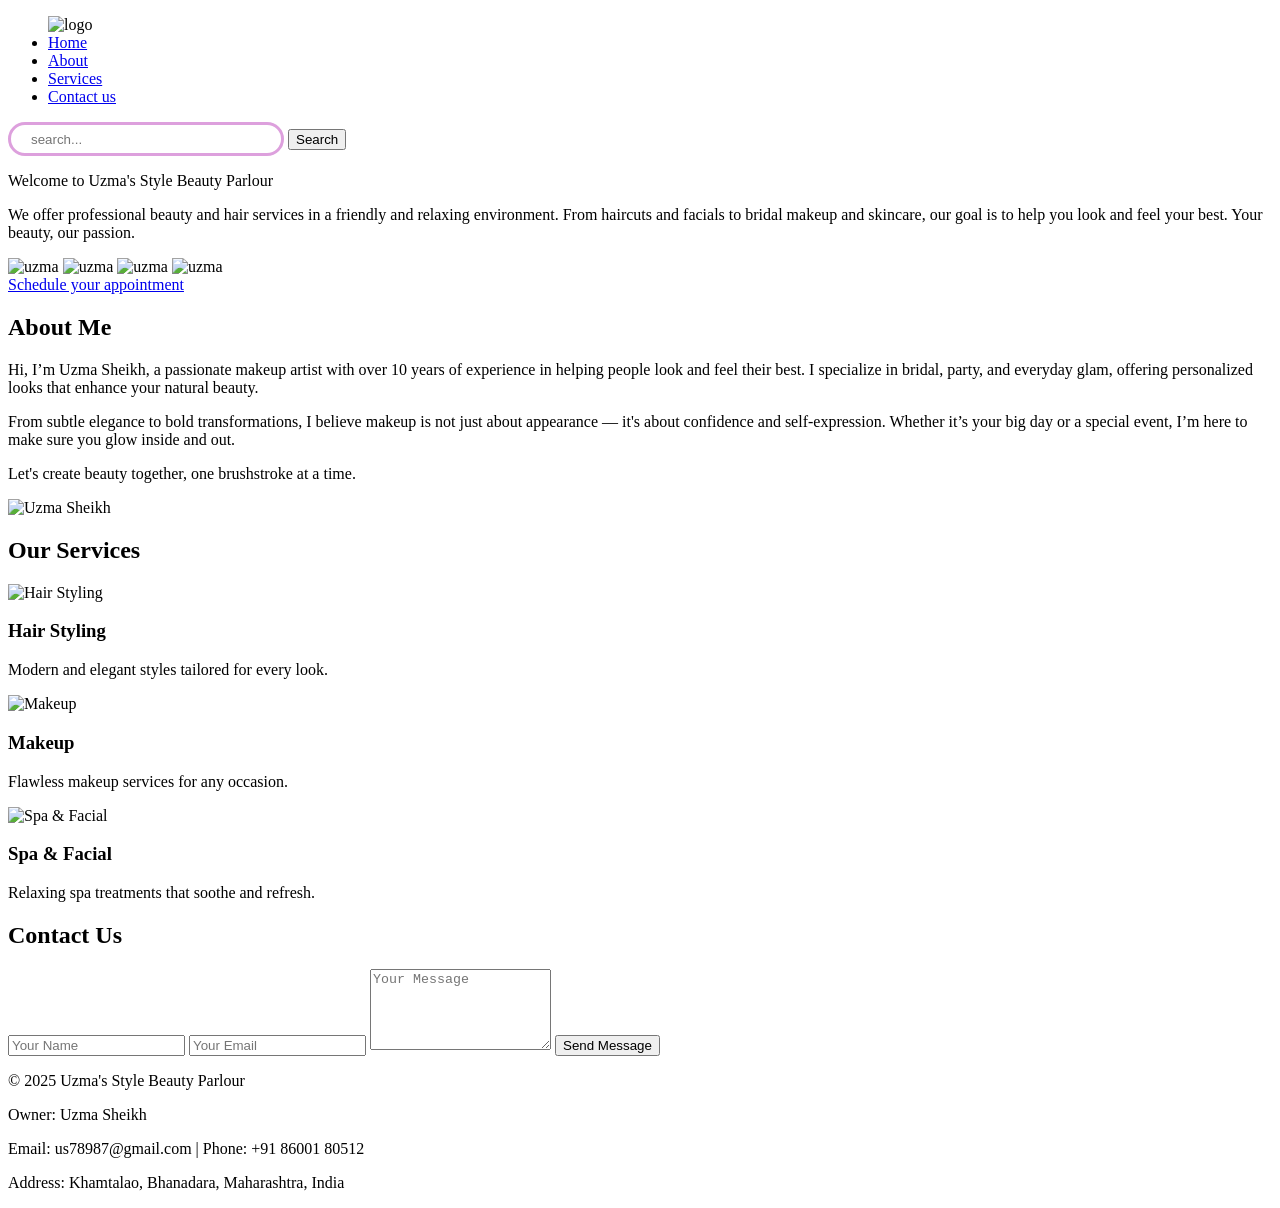
==== index.html @ f93d2b5d "Create index.html" ====
<!DOCTYPE html>
<html lang="en">
<head>
    <meta charset="UTF-8">
    <meta name="viewport" content="width=device-width, initial-scale=1.0">
    <link rel="stylesheet" href="style.css">
    <title>Uzma's Style Beauty Parlour</title>
</head>
<body>
    <nav class="navbar background">
        <ul class="nav-list">
            <div class="logo"><img src="logo.png" alt="logo"></div>
            <li><a href="#home">Home</a></li>
            <li><a href="#about">About</a></li>
            <li><a href="#services">Services</a></li>
            <li><a href="#contact">Contact us</a></li>
        </ul>
        <div class="rightNav">
            <input type="text" name="search" placeholder="search..." style="width: 250px; height: 28px; border: 3px solid plum; border-radius: 20px; padding: 0 0 0 20px;">
            <button class="btn-sm">Search</button>
        </div>
    </nav>

    <section class="bg firstSection">
        <div class="box-main">
            <div class="firstHalf">
                <p class="text-big">Welcome to Uzma's Style Beauty Parlour</p>
                
                <p class="text-small">We offer professional beauty and hair services in a friendly and relaxing environment. From haircuts and facials to bridal makeup and skincare, our goal is to help you look and feel your best.
                    Your beauty, our passion.</p>
            </div>
            <div class="secondHalf">
                <img src="mk.jpg" alt="uzma">
                <!-- <img src="mk1.jpg" alt="uzma"> -->
                <img src="mk2.jpg" alt="uzma">
                <img src="mk3.jpg" alt="uzma">
                <img src="mk4.jpg" alt="uzma">
            </div>
            <div class="thirdHalf">
               <a href="appointment.html" class="schedule-link">
                Schedule your appointment
               </a>
            </div>
        </div>
    </section>

    <section class="secondSection" id="about">
        <div class="firstAbout">
            <h2 class="about-heading">About Me</h2>
            <p class="about-text">Hi, I’m Uzma Sheikh, a passionate makeup artist with over 10 years of experience in helping people look and feel their best. I specialize in bridal, party, and everyday glam, offering personalized looks that enhance your natural beauty.</p>
            <p class="about-text">From subtle elegance to bold transformations, I believe makeup is not just about appearance — it's about confidence and self-expression. Whether it’s your big day or a special event, I’m here to make sure you glow inside and out.</p>
            <p class="about-text">Let's create beauty together, one brushstroke at a time.</p>
        </div>
        <div class="secondAbout">
            <img src="uzma.jpeg" alt="Uzma Sheikh">
        </div>
    </section>

    <section class="services" id="services">
        <h2 class="section-title">Our Services</h2>
        <div class="services-container">
    
            <div class="service-card">
                <img src="hair.jpg" alt="Hair Styling">
                <h3>Hair Styling</h3>
                <p>Modern and elegant styles tailored for every look.</p>
            </div>

            <div class="service-card">
                <img src="makeup.jpg" alt="Makeup">
                <h3>Makeup</h3>
                <p>Flawless makeup services for any occasion.</p>
            </div>

            <div class="service-card">
                <img src="spa.jpg" alt="Spa & Facial">
                <h3>Spa & Facial</h3>
                <p>Relaxing spa treatments that soothe and refresh.</p>
            </div>
        </div>
    </section>

    <section class="contact" id="contact">
        <h2 class="contact-heading">Contact Us</h2>
        <div class="contact-container">
    
            <!-- <div class="contact-info">
                <p><strong>Email:</strong> uzmabeauty@example.com</p>
                <p><strong>Phone:</strong> +91 98765 43210</p>
                <p><strong>Address:</strong> 123 Glam Street, Beauty Town, India</p>
            </div> -->

            <form class="contact-form">
            <input type="text" placeholder="Your Name" required>
            <input type="email" placeholder="Your Email" required>
            <textarea rows="5" placeholder="Your Message" required></textarea>
            <button type="submit" class="btn">Send Message</button>
            </form>

        </div>
    </section>

    <footer class="footer">
        <div class="footer-container">
            <p>© 2025 Uzma's Style Beauty Parlour</p>
            <p>Owner: Uzma Sheikh</p>
            <p>Email: us78987@gmail.com | Phone: +91 86001 80512</p>
            <p>Address: Khamtalao, Bhanadara, Maharashtra, India</p>
        </div>
    </footer>


</body>
</html>
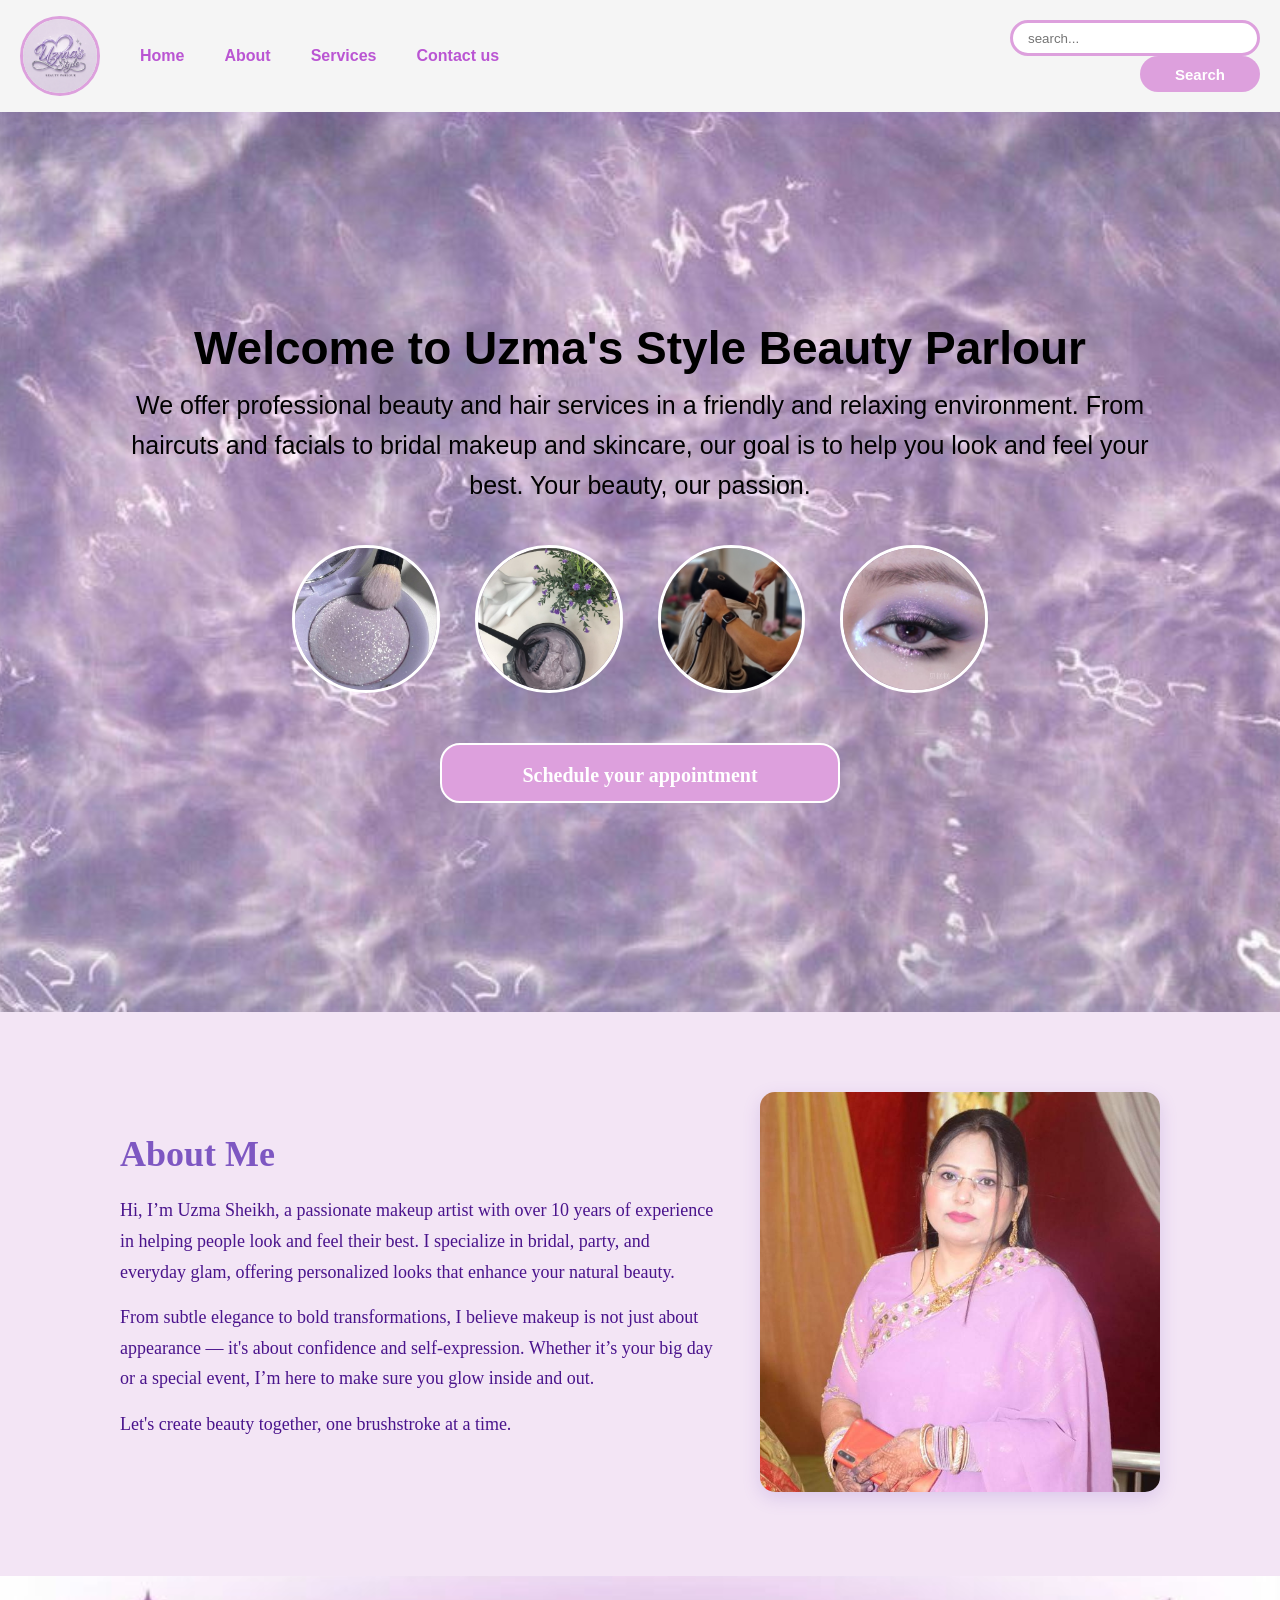
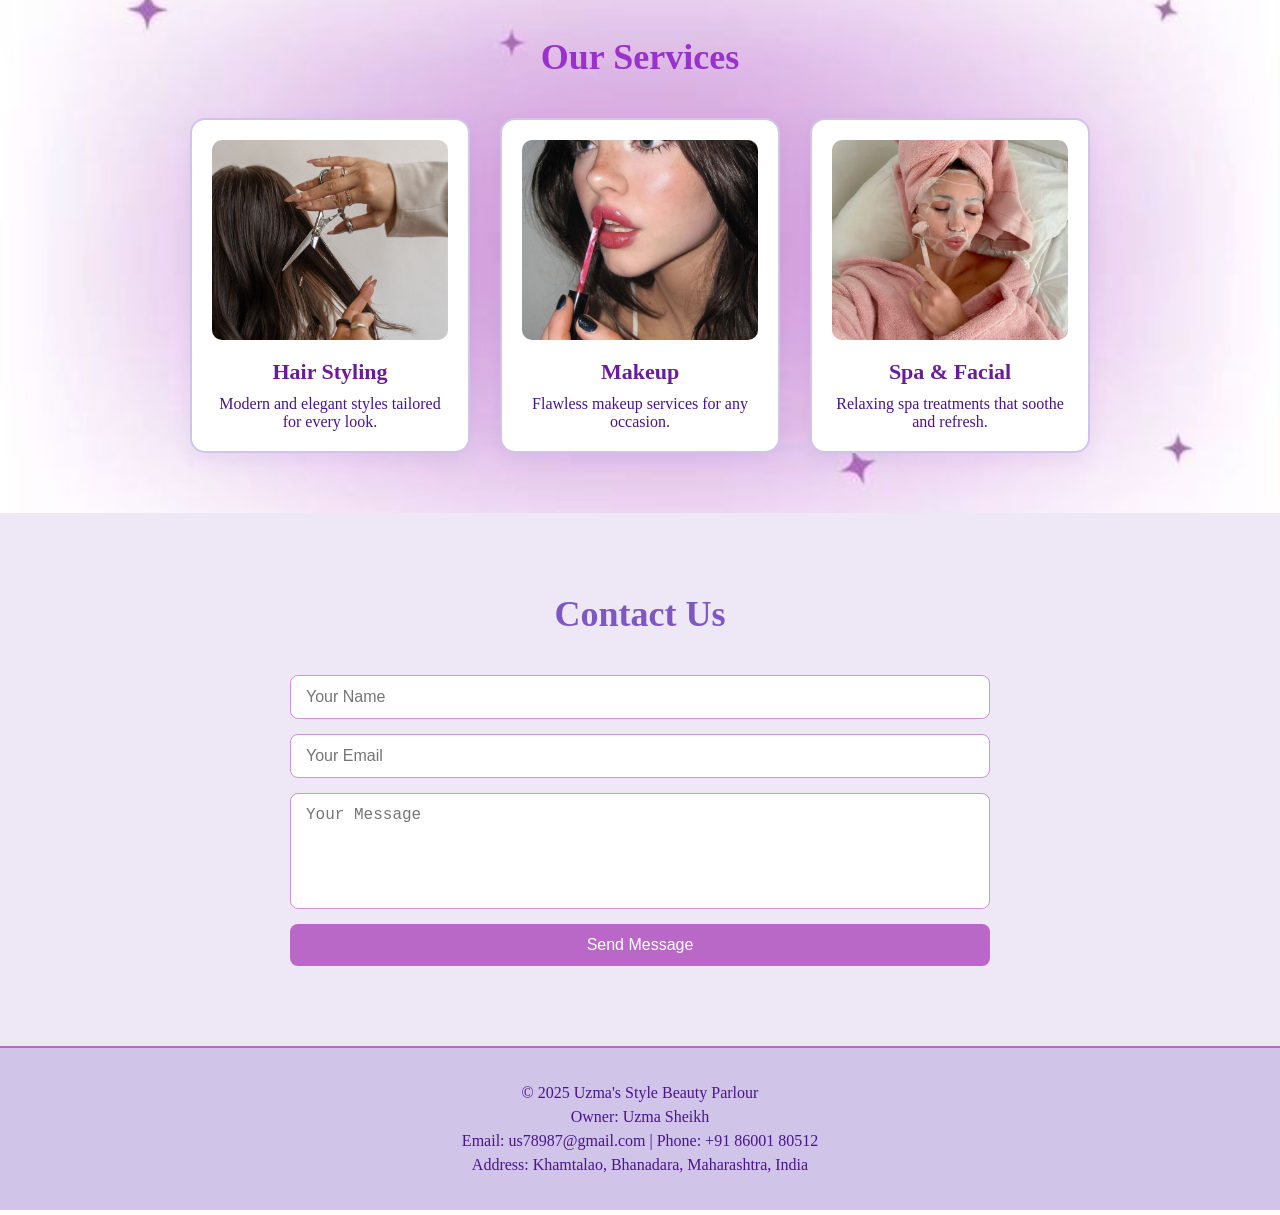
==== commit b306d9a2: "Update index.html" ====
--- a/index.html
+++ b/index.html
@@ -16,7 +16,7 @@
             <li><a href="#contact">Contact us</a></li>
         </ul>
         <div class="rightNav">
-            <input type="text" name="search" placeholder="search..." style="width: 250px; height: 28px; border: 3px solid plum; border-radius: 20px; padding: 0 0 0 20px;">
+            <input type="text" name="search" class="search" placeholder="search...">
             <button class="btn-sm">Search</button>
         </div>
     </nav>
--- a/style.css
+++ b/style.css
@@ -0,0 +1,651 @@
+*{
+    margin: 0;
+    padding: 0;
+    box-sizing: border-box;
+}
+
+/* ---------- NAVBAR ---------- */
+.navbar{
+    display: flex;
+    justify-content: space-between;
+    align-items: center;
+    position: sticky;
+    top: 0;
+    cursor: pointer;
+    box-shadow: 0 6px 18px rgba(126, 87, 194, 0.2);
+    background-color: whitesmoke;
+    padding: 10px 20px;
+    z-index: 1000;
+    flex-wrap: wrap;
+}
+
+.nav-list{
+    width: 60%;
+    display: flex;
+    align-items: center;
+    list-style: none;
+    flex-wrap: wrap;
+}
+
+.logo{
+    width: auto;
+    display: flex;
+    justify-content: center;
+    align-items: center;
+    margin-right: 20px;
+}
+
+.logo img{
+    width: 80px;
+    border: 3px solid plum;
+    border-radius: 50px;
+}
+
+.nav-list li{
+    padding: 16px 20px;
+}
+
+.nav-list li a{
+    text-decoration: none;
+    font-family: Verdana, sans-serif;
+    font-weight: bold;
+    color: mediumorchid;
+}
+
+.nav-list li a:hover{
+    color: white;
+    background-color: plum;
+    padding: 4px 7px;
+    border-radius: 20px;
+}
+
+.rightNav{
+    width: 30%;
+    text-align: right;
+    padding: 10px 0;
+}
+
+.rightNav input{
+    width: 250px;
+    height: 36px;
+    border: 3px solid plum;
+    border-radius: 20px;
+    padding-left: 15px;
+}
+
+.rightNav .btn-sm{
+    width: 120px;
+    height: 36px;
+    background-color: plum;
+    color: white;
+    border: none;
+    border-radius: 20px;
+    font-weight: bold;
+    font-size: 15px;
+    cursor: pointer;
+    margin-left: 10px;
+}
+
+.rightNav .btn-sm:hover{
+    background-color: rgb(150, 104, 150);
+}
+
+/* ---------- HERO ---------- */
+.background{
+    background: whitesmoke;
+    background-size: cover;
+    background-blend-mode: lighten;
+}
+
+.bg{
+    background: rgba(0, 0, 0, 0.7) url('bg.jpg');
+    background-size: cover;
+    background-position: center;
+    background-blend-mode: lighten;
+}
+
+.box-main{
+    width: 80%;
+    max-width: 1200px;
+    margin: auto;
+    padding: 80px 0;
+}
+
+.firstSection{
+    min-height: 100vh;
+    display: flex;
+    justify-content: center;
+    align-items: center;
+}
+
+.firstHalf{
+    width: 100%;
+    margin: auto;
+}
+
+.text-big{
+    text-align: center;
+    font-family: 'Doris PP', sans-serif;
+    font-weight: bold;
+    font-size: 46px;
+    color: black;
+}
+
+.text-small{
+    padding: 10px 0;
+    text-align: center;
+    font-family: 'Doris PP', sans-serif;
+    font-size: 25px;
+    color: black;
+    line-height: 1.6;
+}
+
+/* ---------- HERO IMAGES ---------- */
+.secondHalf{
+    width: 100%;
+    display: flex;
+    justify-content: center;
+    align-items: center;
+    padding: 20px;
+    flex-wrap: wrap;
+    gap: 15px;
+}
+
+.secondHalf img{
+    width: 15%;
+    min-width: 120px;
+    margin: 10px;
+    border: 3px solid white;
+    border-radius: 200px;
+    object-fit: cover;
+}
+
+/* ---------- HERO BUTTON ---------- */
+.thirdHalf{
+    width: 100%;
+    display: flex;
+    justify-content: center;
+    align-items: center;
+    margin-top: 20px;
+}
+
+.schedule-link{
+    display: inline-block;
+    width: 400px;
+    height: 60px;
+    line-height: 60px;
+    text-align: center;
+    background-color: plum;
+    color: white;
+    border: 2px solid white;
+    border-radius: 20px;
+    font-size: 20px;
+    text-decoration: none;
+    font-weight: bold;
+    cursor: pointer;
+}
+
+.schedule-link:hover{
+    background-color: rgb(150, 104, 150);
+}
+
+/* ---------- ABOUT ---------- */
+.secondSection{
+    background-color: #f3e5f5;
+    padding: 80px 20px;
+    display: flex;
+    flex-wrap: wrap;
+    align-items: center;
+    justify-content: center;
+    gap: 40px;
+    box-shadow: 0 6px 18px rgba(126, 87, 194, 0.2);
+}
+
+.firstAbout{
+    max-width: 600px;
+    flex: 1;
+}
+
+.secondAbout img{
+    width: 100%;
+    max-width: 400px;
+    border-radius: 15px;
+    box-shadow: 0 6px 18px rgba(126, 87, 194, 0.2);
+}
+
+.about-heading{
+    font-size: 36px;
+    color: #7e57c2;
+    margin-bottom: 20px;
+    font-weight: bold;
+}
+
+.about-text{
+    font-size: 18px;
+    color: #4a148c;
+    line-height: 1.7;
+    margin-bottom: 15px;
+}
+
+/* ---------- SERVICES ---------- */
+.services{
+    background: rgba(0, 0, 0, 0.7) url('bg1.jpg');
+    background-size: cover;
+    background-position: center;
+    background-blend-mode: lighten;
+    padding: 60px 20px;
+    text-align: center;
+}
+
+.section-title{
+    font-size: 36px;
+    margin-bottom: 40px;
+    color: darkorchid;
+    font-weight: bold;
+}
+
+.services-container{
+    display: flex;
+    flex-wrap: wrap;
+    justify-content: center;
+    gap: 30px;
+}
+
+.service-card{
+    background-color: #ffffff;
+    border: 2px solid #d1c4e9;
+    border-radius: 15px;
+    box-shadow: 0 6px 18px rgba(126, 87, 194, 0.1);
+    width: 280px;
+    padding: 20px;
+    transition: transform 0.3s ease;
+}
+
+.service-card:hover{
+    transform: translateY(-10px);
+    box-shadow: 0 10px 20px rgba(126, 87, 194, 0.2);
+}
+
+.service-card img{
+    width: 100%;
+    height: 200px;
+    object-fit: cover;
+    border-radius: 10px;
+    margin-bottom: 15px;
+}
+
+.service-card h3{
+    font-size: 22px;
+    color: #6a1b9a;
+    margin-bottom: 10px;
+}
+
+.service-card p{
+    font-size: 16px;
+    color: #4a148c;
+}
+
+/* ---------- CONTACT ---------- */
+.contact{
+    background-color: #ede7f6;
+    padding: 80px 20px;
+    text-align: center;
+}
+
+.contact-heading{
+    font-size: 36px;
+    color: #7e57c2;
+    margin-bottom: 40px;
+}
+
+.contact-container{
+    display: flex;
+    flex-wrap: wrap;
+    justify-content: center;
+    gap: 40px;
+    max-width: 700px;
+    margin: 0 auto;
+}
+
+.contact-form{
+    flex: 1;
+    display: flex;
+    flex-direction: column;
+    gap: 15px;
+    min-width: 300px;
+}
+
+.contact-form input,
+.contact-form textarea{
+    padding: 12px 15px;
+    border: 1px solid #ce93d8;
+    border-radius: 8px;
+    font-size: 16px;
+    resize: none;
+    width: 100%;
+}
+
+.contact-form input:focus,
+.contact-form textarea:focus{
+    border-color: #ba68c8;
+    outline: none;
+}
+
+.btn{
+    background-color: #ba68c8;
+    color: white;
+    padding: 12px;
+    font-size: 16px;
+    border: none;
+    border-radius: 8px;
+    cursor: pointer;
+    transition: background-color 0.3s ease;
+}
+
+.btn:hover{
+    background-color: #9c27b0;
+}
+
+/* ---------- FOOTER ---------- */
+.footer{
+    background-color: #d1c4e9;
+    padding: 30px 20px;
+    text-align: center;
+    font-size: 16px;
+    color: #4a148c;
+    border-top: 2px solid #ba68c8;
+}
+
+.footer-container p{
+    margin: 6px 0;
+}
+
+/* ---------- APPOINTMENT PAGE ---------- */
+.appointment-page{
+    padding: 60px 20px;
+    display: flex;
+    justify-content: center;
+    align-items: center;
+    min-height: 100vh;
+    background: linear-gradient(rgba(255,255,255,0.7), rgba(255,255,255,0.7)), url('bg2.jpg');
+    background-size: cover;
+    background-position: center;
+}
+
+.appointment-box{
+    background: rgba(255, 255, 255, 0.95);
+    width: 100%;
+    max-width: 650px;
+    padding: 40px;
+    border-radius: 20px;
+    box-shadow: 0 8px 24px rgba(126, 87, 194, 0.2);
+}
+
+.appointment-box h1{
+    text-align: center;
+    color: #7e57c2;
+    margin-bottom: 30px;
+    font-size: 36px;
+}
+
+.appointment-form{
+    display: flex;
+    flex-direction: column;
+    gap: 15px;
+}
+
+.appointment-form input,
+.appointment-form select,
+.appointment-form textarea{
+    width: 100%;
+    padding: 14px 16px;
+    border: 1px solid #ce93d8;
+    border-radius: 10px;
+    font-size: 16px;
+    resize: none;
+}
+
+.appointment-form input:focus,
+.appointment-form select:focus,
+.appointment-form textarea:focus{
+    outline: none;
+    border-color: #ba68c8;
+    box-shadow: 0 0 6px rgba(186, 104, 200, 0.3);
+}
+
+.back-home{
+    display: block;
+    text-align: center;
+    margin-top: 20px;
+    color: #7e57c2;
+    text-decoration: none;
+    font-weight: bold;
+}
+
+.back-home:hover{
+    text-decoration: underline;
+}
+
+/* ---------- THANK YOU PAGE ---------- */
+.thankyou-page{
+    min-height: 100vh;
+    display: flex;
+    justify-content: center;
+    align-items: center;
+    background: linear-gradient(rgba(255,255,255,0.7), rgba(255,255,255,0.7)), url('bg2.jpg');
+    background-size: cover;
+    background-position: center;
+    padding: 20px;
+}
+
+.thankyou-box{
+    background: rgba(255, 255, 255, 0.95);
+    max-width: 600px;
+    width: 100%;
+    padding: 50px 30px;
+    text-align: center;
+    border-radius: 20px;
+    box-shadow: 0 8px 24px rgba(126, 87, 194, 0.2);
+}
+
+.thankyou-box h1{
+    font-size: 42px;
+    color: #7e57c2;
+    margin-bottom: 20px;
+}
+
+.thankyou-box p{
+    font-size: 20px;
+    color: #4a148c;
+    margin-bottom: 12px;
+}
+
+.thankyou-btn{
+    display: inline-block;
+    margin-top: 20px;
+    text-decoration: none;
+    padding: 14px 28px;
+}
+
+/* ---------- MOBILE RESPONSIVE ---------- */
+/* ---------- MOBILE RESPONSIVE ---------- */
+@media screen and (max-width: 768px){
+
+    .navbar{
+        display: flex;
+        flex-direction: row;
+        align-items: center;
+        justify-content: space-between;
+        padding: 8px 12px;
+        flex-wrap: nowrap;
+        overflow-x: auto;
+        white-space: nowrap;
+    }
+
+    .nav-list{
+        width: auto;
+        display: flex;
+        flex-direction: row;
+        align-items: center;
+        gap: 12px;
+        flex-wrap: nowrap;
+    }
+
+    .nav-list li{
+        width: auto;
+        padding: 0;
+    }
+
+    .nav-list li a{
+        font-size: 14px;
+    }
+
+    .logo{
+        width: auto;
+        margin-right: 10px;
+    }
+
+    .logo img{
+        width: 45px;
+    }
+
+    .rightNav{
+        width: auto;
+        display: flex;
+        flex-direction: row;
+        align-items: center;
+        gap: 8px;
+        padding: 0;
+        margin-left: 10px;
+    }
+
+    .rightNav input{
+        width: 120px;
+        height: 30px;
+        font-size: 13px;
+    }
+
+    .rightNav .btn-sm{
+        width: auto;
+        height: 30px;
+        padding: 0 12px;
+        font-size: 13px;
+        margin-left: 0;
+    }
+
+    .box-main{
+        width: 90%;
+        padding: 40px 0;
+    }
+
+    .text-big{
+        font-size: 30px;
+    }
+
+    .text-small{
+        font-size: 18px;
+    }
+
+    .secondHalf{
+        gap: 10px;
+    }
+
+    .secondHalf img{
+        width: 42%;
+        min-width: unset;
+        margin: 5px;
+    }
+
+    .schedule-link{
+        width: 100%;
+        font-size: 18px;
+        height: 55px;
+        line-height: 55px;
+    }
+
+    .secondSection{
+        flex-direction: column;
+        text-align: center;
+        padding: 50px 20px;
+    }
+
+    .about-heading{
+        font-size: 28px;
+    }
+
+    .about-text{
+        font-size: 16px;
+    }
+
+    .secondAbout img{
+        max-width: 90%;
+    }
+
+    .section-title{
+        font-size: 28px;
+    }
+
+    .services-container{
+        flex-direction: column;
+        align-items: center;
+    }
+
+    .service-card{
+        width: 90%;
+        max-width: 320px;
+    }
+
+    .contact-heading{
+        font-size: 28px;
+    }
+
+    .contact-container{
+        flex-direction: column;
+        gap: 20px;
+    }
+
+    .contact-form{
+        min-width: unset;
+        width: 100%;
+    }
+
+    .footer{
+        font-size: 14px;
+        padding: 20px 15px;
+    }
+
+    .appointment-box{
+        width: 90%;
+        padding: 25px 15px;
+    }
+
+    .appointment-box h1{
+        font-size: 26px;
+    }
+
+    .btn{
+        width: 100%;
+        font-size: 16px;
+    }
+
+    .back-home{
+        font-size: 14px;
+    }
+
+    .thankyou-box{
+        width: 90%;
+        padding: 35px 20px;
+    }
+
+    .thankyou-box h1{
+        font-size: 30px;
+    }
+
+    .thankyou-box p{
+        font-size: 17px;
+    }
+}
+
+.navbar::-webkit-scrollbar {
+    display: none;
+}
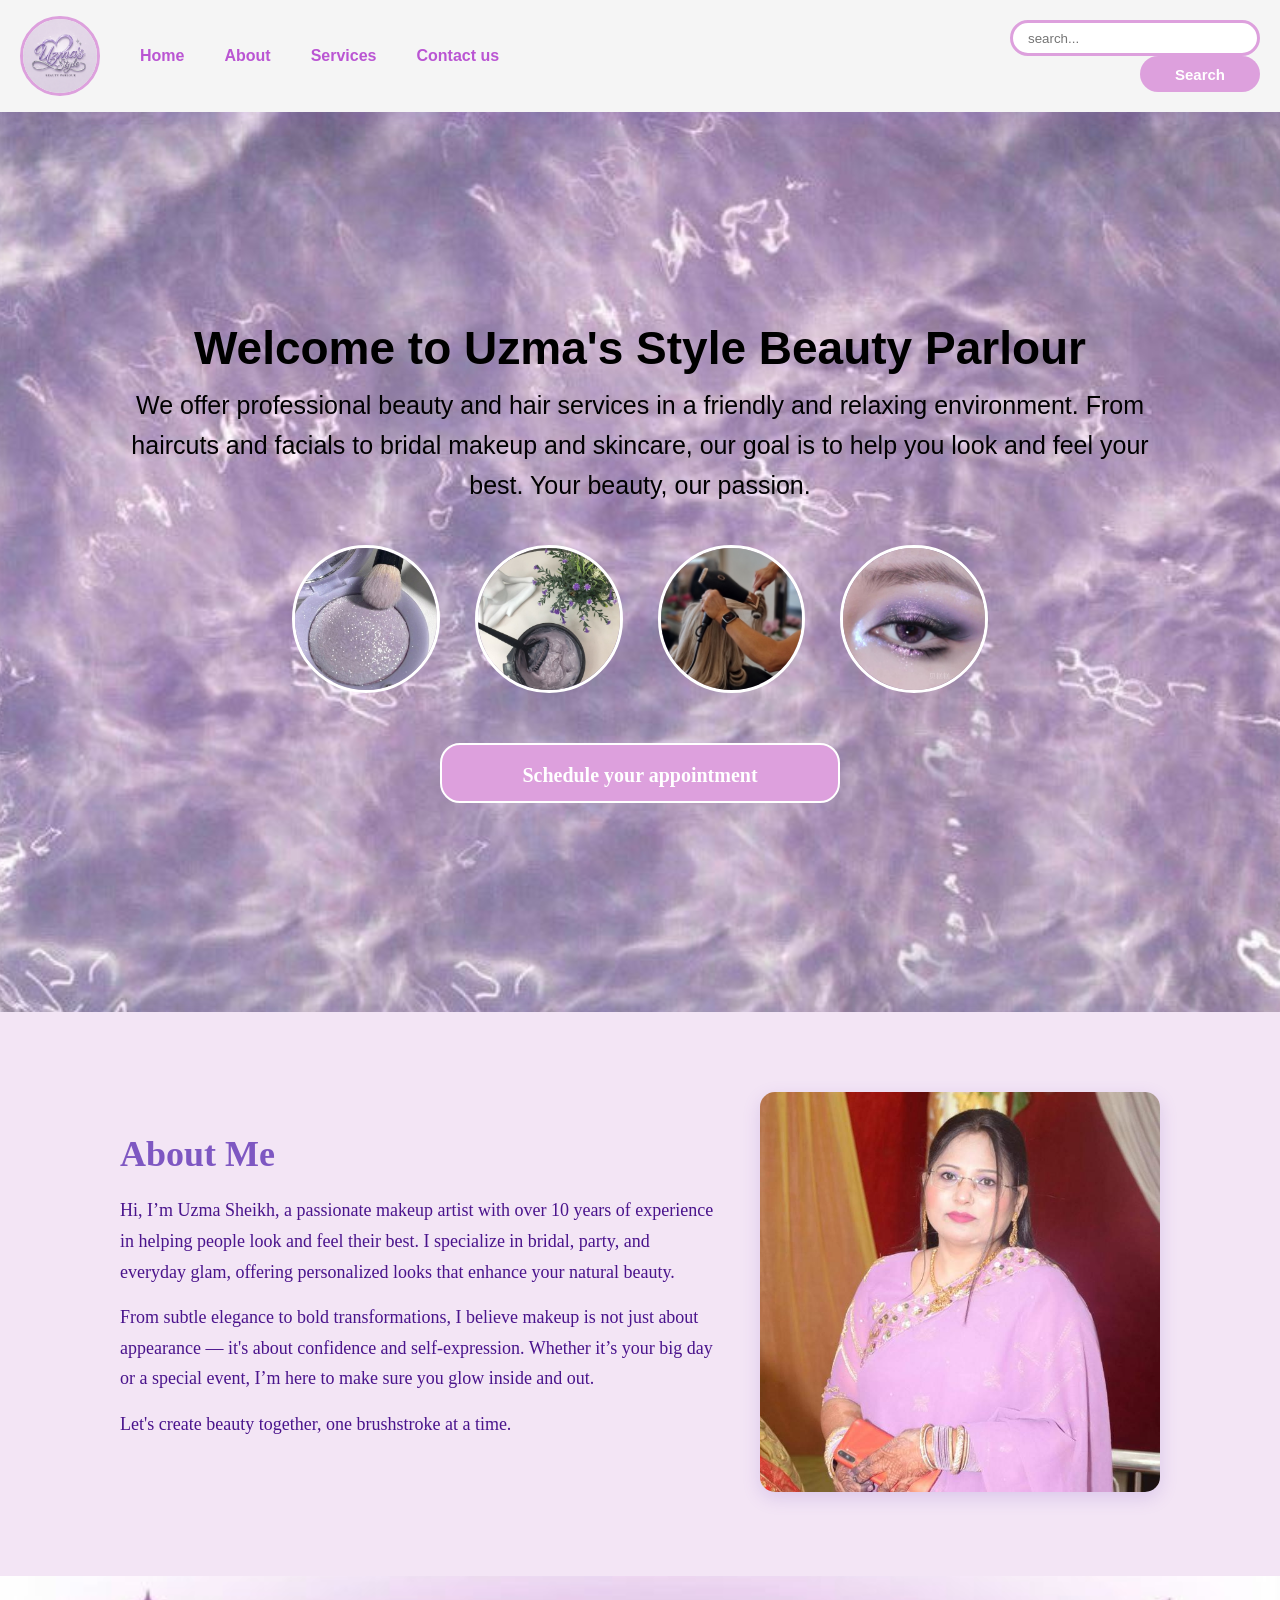
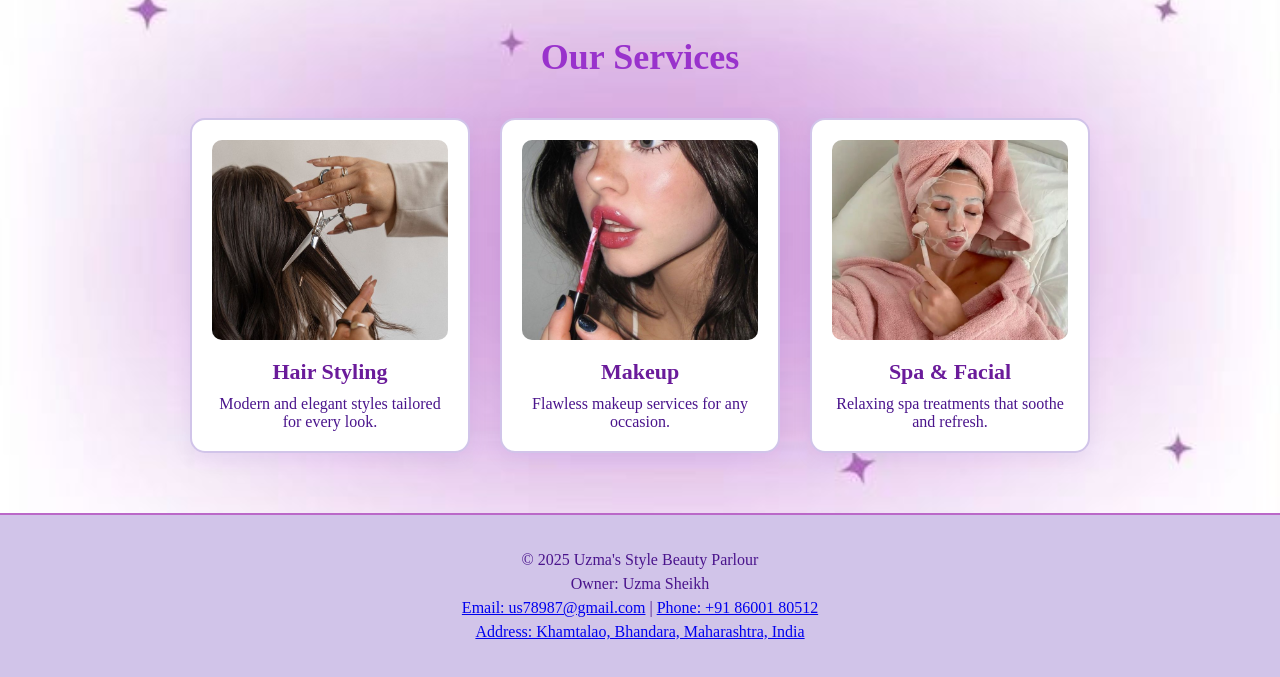
==== commit 1d440f6d: "Update index.html" ====
--- a/index.html
+++ b/index.html
@@ -80,34 +80,21 @@
         </div>
     </section>
 
-    <section class="contact" id="contact">
-        <h2 class="contact-heading">Contact Us</h2>
-        <div class="contact-container">
-    
-            <!-- <div class="contact-info">
-                <p><strong>Email:</strong> uzmabeauty@example.com</p>
-                <p><strong>Phone:</strong> +91 98765 43210</p>
-                <p><strong>Address:</strong> 123 Glam Street, Beauty Town, India</p>
-            </div> -->
-
-            <form class="contact-form">
-            <input type="text" placeholder="Your Name" required>
-            <input type="email" placeholder="Your Email" required>
-            <textarea rows="5" placeholder="Your Message" required></textarea>
-            <button type="submit" class="btn">Send Message</button>
-            </form>
-
-        </div>
-    </section>
-
     <footer class="footer">
-        <div class="footer-container">
-            <p>© 2025 Uzma's Style Beauty Parlour</p>
-            <p>Owner: Uzma Sheikh</p>
-            <p>Email: us78987@gmail.com | Phone: +91 86001 80512</p>
-            <p>Address: Khamtalao, Bhanadara, Maharashtra, India</p>
-        </div>
-    </footer>
+    <div class="footer-container">
+        <p>© 2025 Uzma's Style Beauty Parlour</p>
+        <p>Owner: Uzma Sheikh</p>
+        <p>
+            <a href="mailto:us78987@gmail.com">Email: us78987@gmail.com</a> |
+            <a href="tel:+918600180512">Phone: +91 86001 80512</a>
+        </p>
+        <p>
+            <a href="https://maps.google.com/?q=Khamtalao,Bhandara,Maharashtra,India" target="_blank">
+                Address: Khamtalao, Bhandara, Maharashtra, India
+            </a>
+        </p>
+    </div>
+</footer>
 
 
 </body>
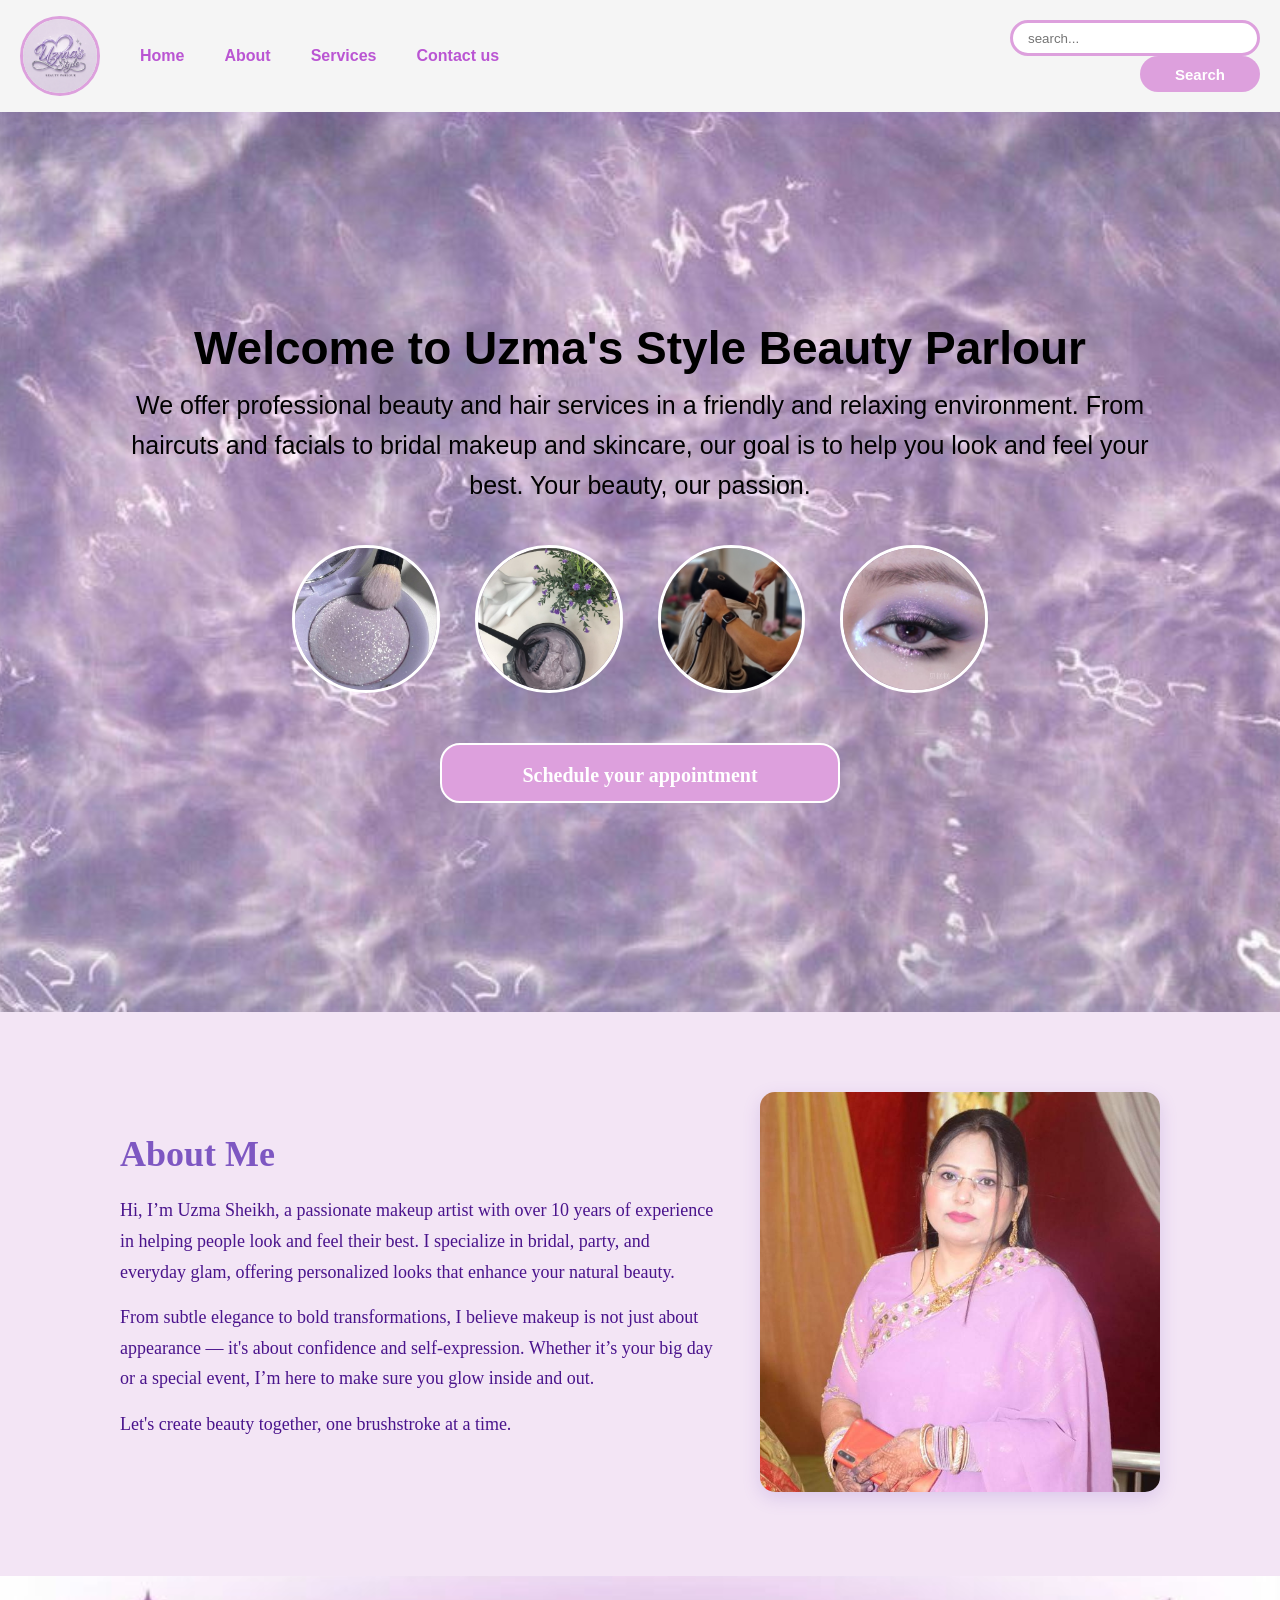
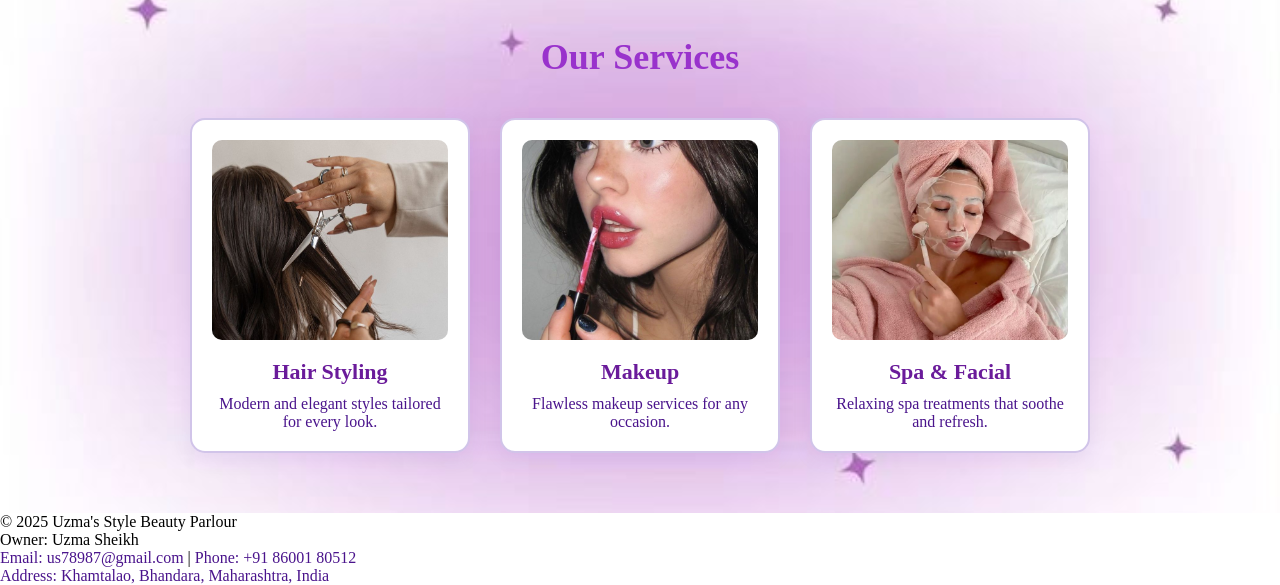
==== commit bf4d4b18: "Update index.html" ====
--- a/index.html
+++ b/index.html
@@ -89,7 +89,7 @@
             <a href="tel:+918600180512">Phone: +91 86001 80512</a>
         </p>
         <p>
-            <a href="https://maps.google.com/?q=Khamtalao,Bhandara,Maharashtra,India" target="_blank">
+            <a href="https://maps.app.goo.gl/dLQ8Z5EWMYwpzqoY9" target="_blank">
                 Address: Khamtalao, Bhandara, Maharashtra, India
             </a>
         </p>
--- a/style.css
+++ b/style.css
@@ -347,17 +347,15 @@
 }
 
 /* ---------- FOOTER ---------- */
-.footer{
-    background-color: #d1c4e9;
-    padding: 30px 20px;
-    text-align: center;
-    font-size: 16px;
+.footer-container a{
     color: #4a148c;
-    border-top: 2px solid #ba68c8;
-}
-
-.footer-container p{
-    margin: 6px 0;
+    text-decoration: none;
+    font-weight: 500;
+}
+
+.footer-container a:hover{
+    color: #7e57c2;
+    text-decoration: underline;
 }
 
 /* ---------- APPOINTMENT PAGE ---------- */
@@ -467,7 +465,7 @@
     padding: 14px 28px;
 }
 
-/* ---------- MOBILE RESPONSIVE ---------- */
+
 /* ---------- MOBILE RESPONSIVE ---------- */
 @media screen and (max-width: 768px){
 
@@ -609,9 +607,9 @@
         width: 100%;
     }
 
-    .footer{
-        font-size: 14px;
-        padding: 20px 15px;
+    .footer-container p{
+    font-size: 14px;
+    line-height: 1.8;
     }
 
     .appointment-box{
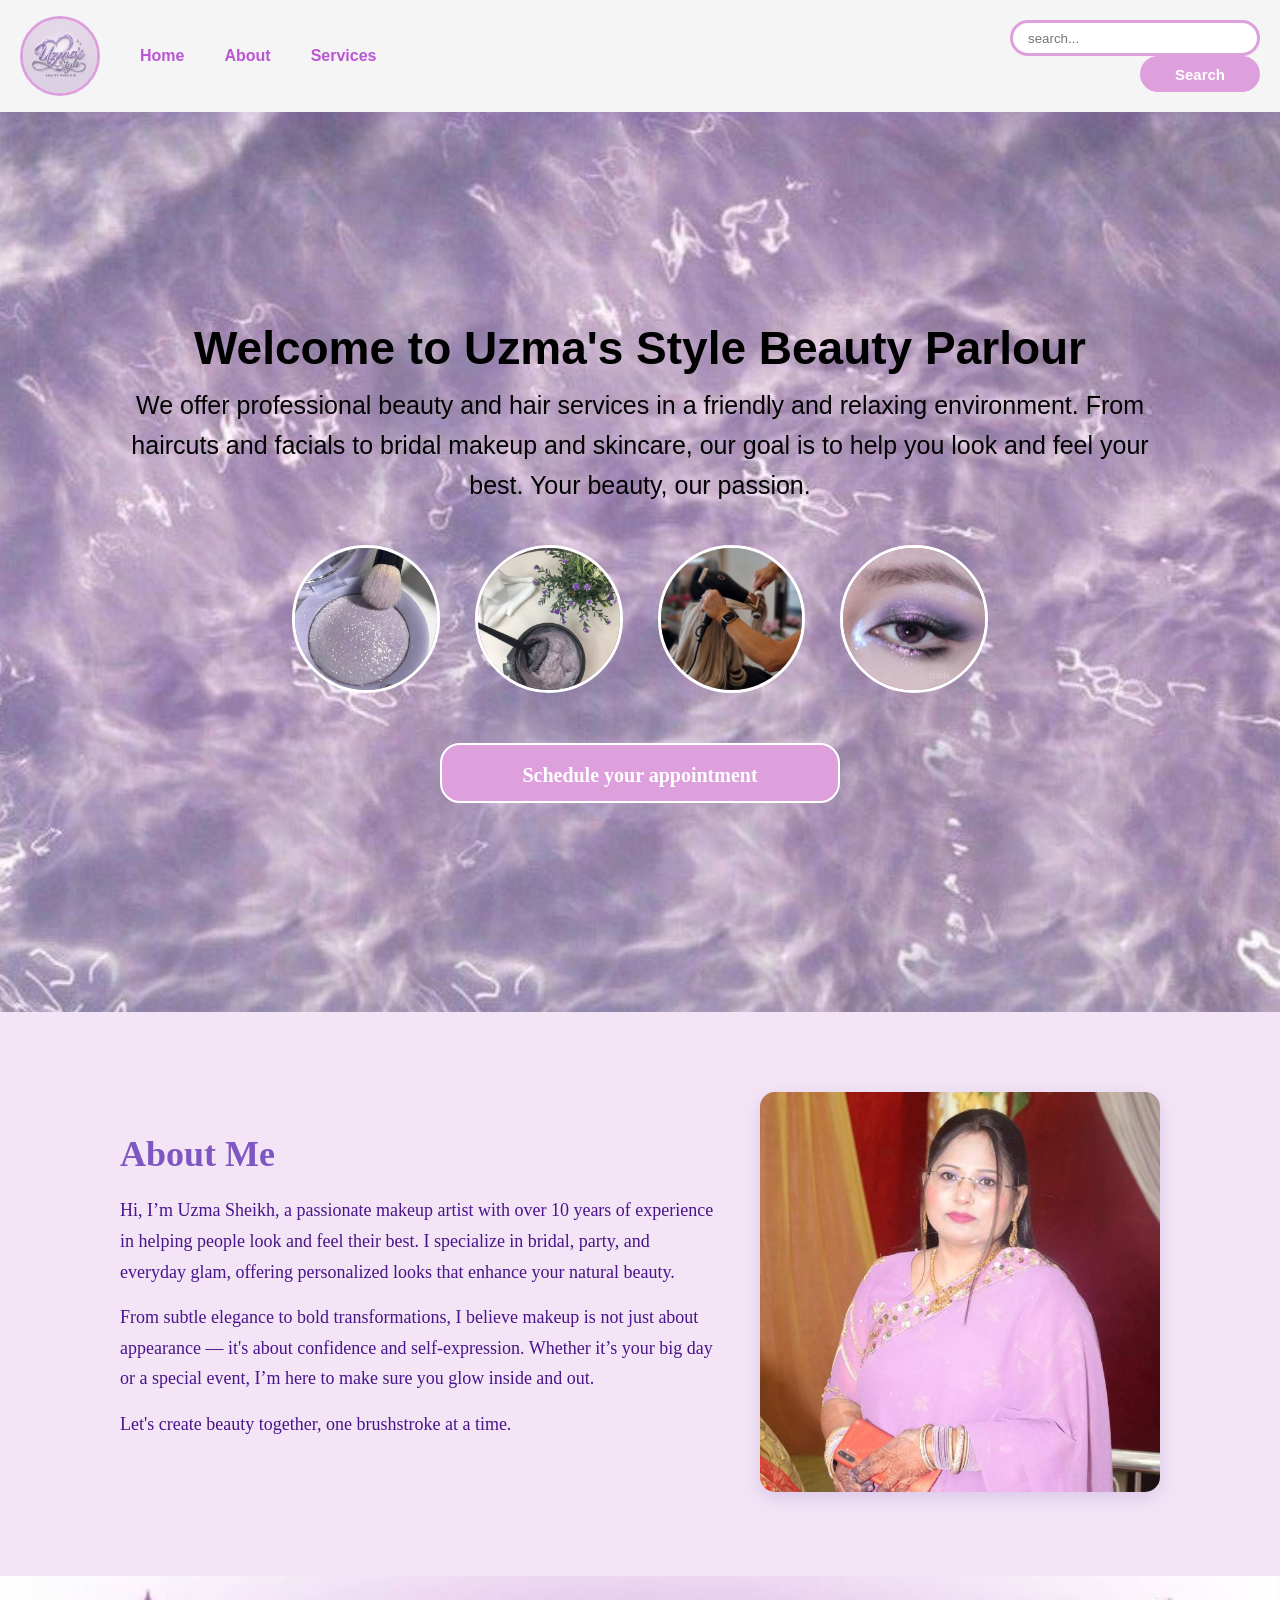
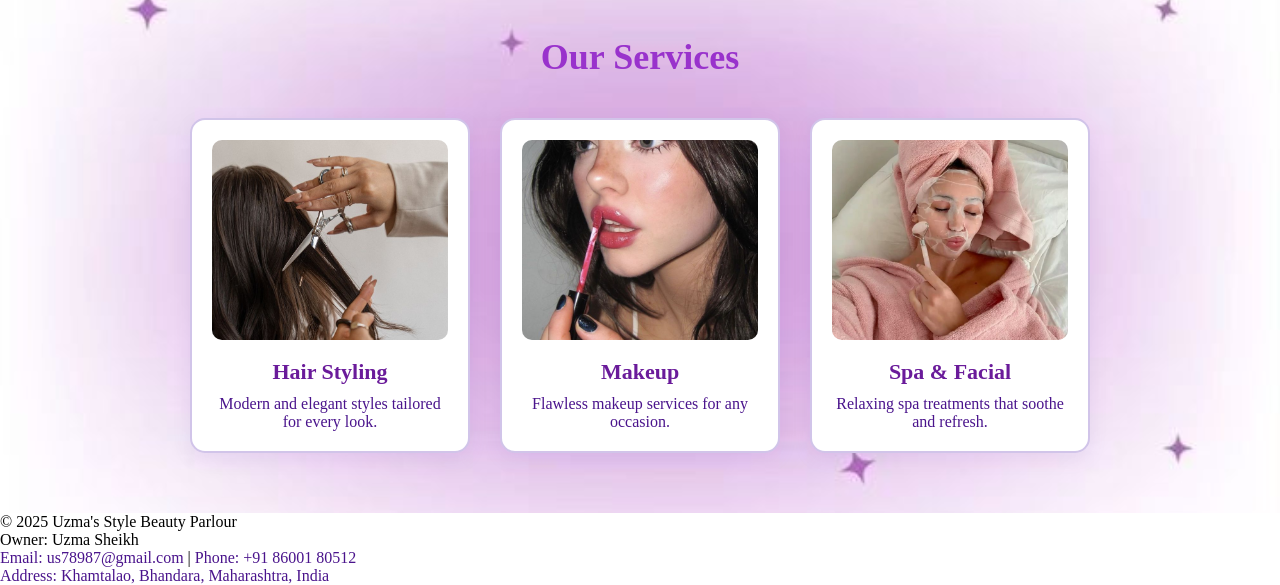
==== commit 01f84097: "Update index.html" ====
--- a/index.html
+++ b/index.html
@@ -13,7 +13,6 @@
             <li><a href="#home">Home</a></li>
             <li><a href="#about">About</a></li>
             <li><a href="#services">Services</a></li>
-            <li><a href="#contact">Contact us</a></li>
         </ul>
         <div class="rightNav">
             <input type="text" name="search" class="search" placeholder="search...">
